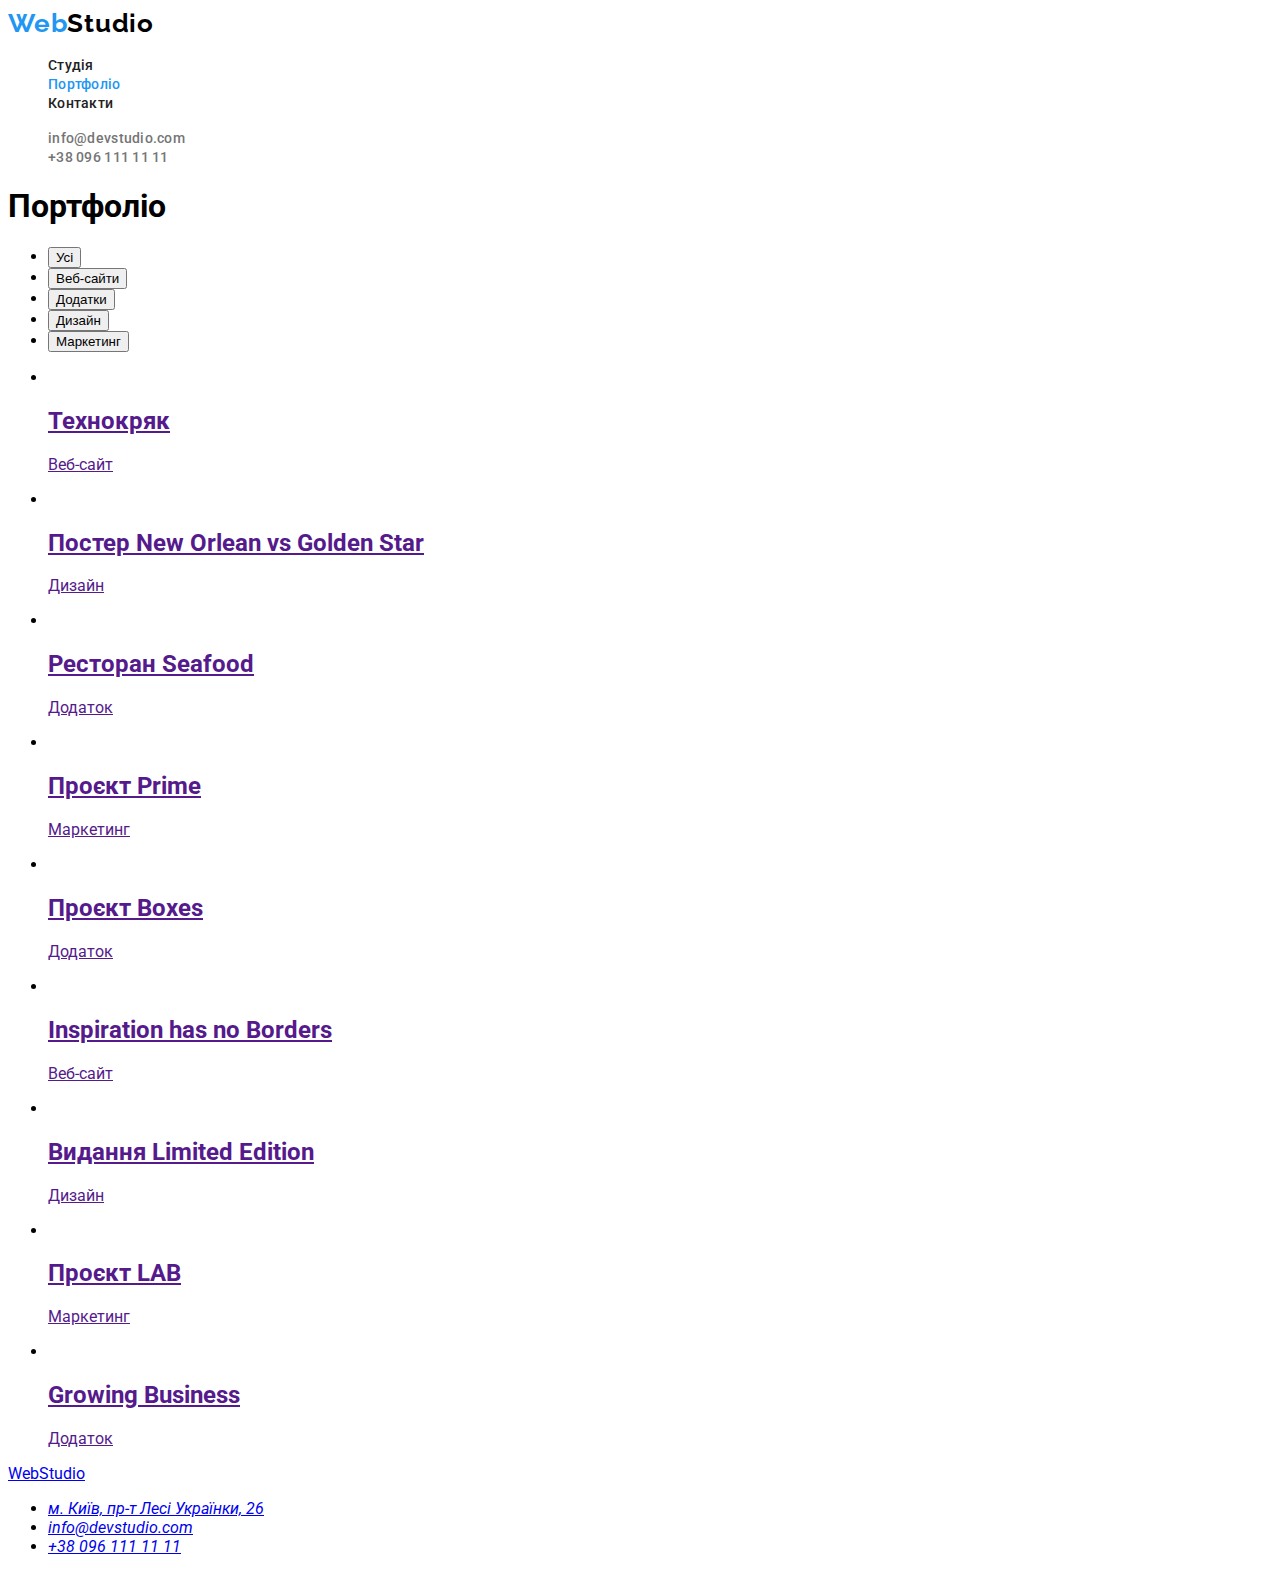
==== portfolio.html @ 8a5cb371 "styles header" ====
<!DOCTYPE html>
<html lang="uk">
  <head>
    <meta charset="UTF-8" />
    <meta http-equiv="X-UA-Compatible" content="IE=edge" />
    <meta name="viewport" content="width=device-width, initial-scale=1.0" />
    <title>Домашне Завдання 2</title>
    <link rel="preconnect" href="https://fonts.googleapis.com" />
    <link rel="preconnect" href="https://fonts.gstatic.com" crossorigin />
    <link
      href="https://fonts.googleapis.com/css2?family=Raleway:wght@700&family=Roboto:wght@400;500;700;900&display=swap"
      rel="stylesheet"
    />
    <link rel="stylesheet" href="./css/styles.css" />
  </head>
  <body>
    <header class="page-header">
      <nav>
        <a href="./index.html" class="logo link"
          ><span class="logo-accent">Web</span>Studio</a
        >
        <ul class="site-nav list">
          <li><a href="./index.html" class="nav-item link">Студія</a></li>
          <li><a href="./portfolio.html" class="nav-item-current link">Портфоліо</a></li>
          <li><a href="#" class="nav-item link">Контакти</a></li>
        </ul>
      </nav>
      <ul class="header-contact list">
        <li>
          <a href="mailto:info@devstudio.com" class="header-mail link">info@devstudio.com</a>
        </li>
        <li>
          <a href="tel:380961111111" class="header-tel link">+38 096 111 11 11</a>
        </li>
      </ul>
    </header>
    <main>
      <section>
        <h1>Портфоліо</h1>
        <ul>
          <li><button type="button">Усі</button></li>
          <li><button type="button">Веб-сайти</button></li>
          <li><button type="button">Додатки</button></li>
          <li><button type="button">Дизайн</button></li>
          <li><button type="button">Маркетинг</button></li>
        </ul>
        <ul>
          <li>
            <a href="">
              <img src="" alt="" width="370" />
              <h2>Технокряк</h2>
              <p>Веб-сайт</p>
            </a>
          </li>
          <li>
            <a href="">
              <img src="" alt="" width="370" />
              <h2>Постер New Orlean vs Golden Star</h2>
              <p>Дизайн</p>
            </a>
          </li>
          <li>
            <a href="">
              <img src="" alt="" width="370" />
              <h2>Ресторан Seafood</h2>
              <p>Додаток</p>
            </a>
          </li>
          <li>
            <a href="">
              <img src="" alt="" width="370" />
              <h2>Проєкт Prime</h2>
              <p>Маркетинг</p>
            </a>
          </li>
          <li>
            <a href="">
              <img src="" alt="" width="370" />
              <h2>Проєкт Boxes</h2>
              <p>Додаток</p>
            </a>
          </li>
          <li>
            <a href="">
              <img src="" alt="" width="370" />
              <h2>Inspiration has no Borders</h2>
              <p>Веб-сайт</p>
            </a>
          </li>
          <li>
            <a href="">
              <img src="" alt="" width="370" />
              <h2>Видання Limited Edition</h2>
              <p>Дизайн</p>
            </a>
          </li>
          <li>
            <a href="">
              <img src="" alt="" width="370" />
              <h2>Проєкт LAB</h2>
              <p>Маркетинг</p>
            </a>
          </li>
          <li>
            <a href="">
              <img src="" alt="" width="370" />
              <h2>Growing Business</h2>
              <p>Додаток</p>
            </a>
          </li>
        </ul>
      </section>
    </main>
    <footer>
      <a href="index.html">WebStudio</a>
      <address>
        <ul>
          <li>
            <a href="https://goo.gl/maps/c5YDyiYQSBMjpUKTA"
              >м. Київ, пр-т Лесі Українки, 26</a
            >
          </li>
          <li><a href="mailto:info@devstudio.com">info@devstudio.com</a></li>
          <li><a href="tel:380961111111">+38 096 111 11 11</a></li>
        </ul>
      </address>
    </footer>
  </body>
</html>
---- css/styles.css ----
/*  title-text-color: #212121; text- color: #757575; accent-color: #2196F3;
 */
body {
    font-family: 'Roboto'

}

:root {
    --title-text-color: #212121;
    --text-color: #757575;
    --accent-color: #2196F3;

}

.list {
    list-style: none;
}

.link {
    text-decoration: none;
}

/* ------------header-------------- */


.logo {
    font-family: 'Raleway';
    font-style: normal;
    font-weight: 700;
    font-size: 26px;
    line-height: 1.19;
    /* identical to box height */
    letter-spacing: 0.03em;
    color: #000000;
}

.logo-accent {
    color: var(--accent-color);
}

.nav-item {
    font-weight: 500;
    font-size: 14px;
    line-height: 1.14;
    letter-spacing: 0.02em;

    color: var(--title-text-color);
}

.nav-item-current {
    font-weight: 500;
    font-size: 14px;
    line-height: 1.14;
    letter-spacing: 0.02em;
    color: var(--accent-color);
}

.header-mail, .header-tel{font-weight: 500;
font-size: 14px;
line-height: 1.14;
letter-spacing: 0.02em;

color: var(--text-color);}
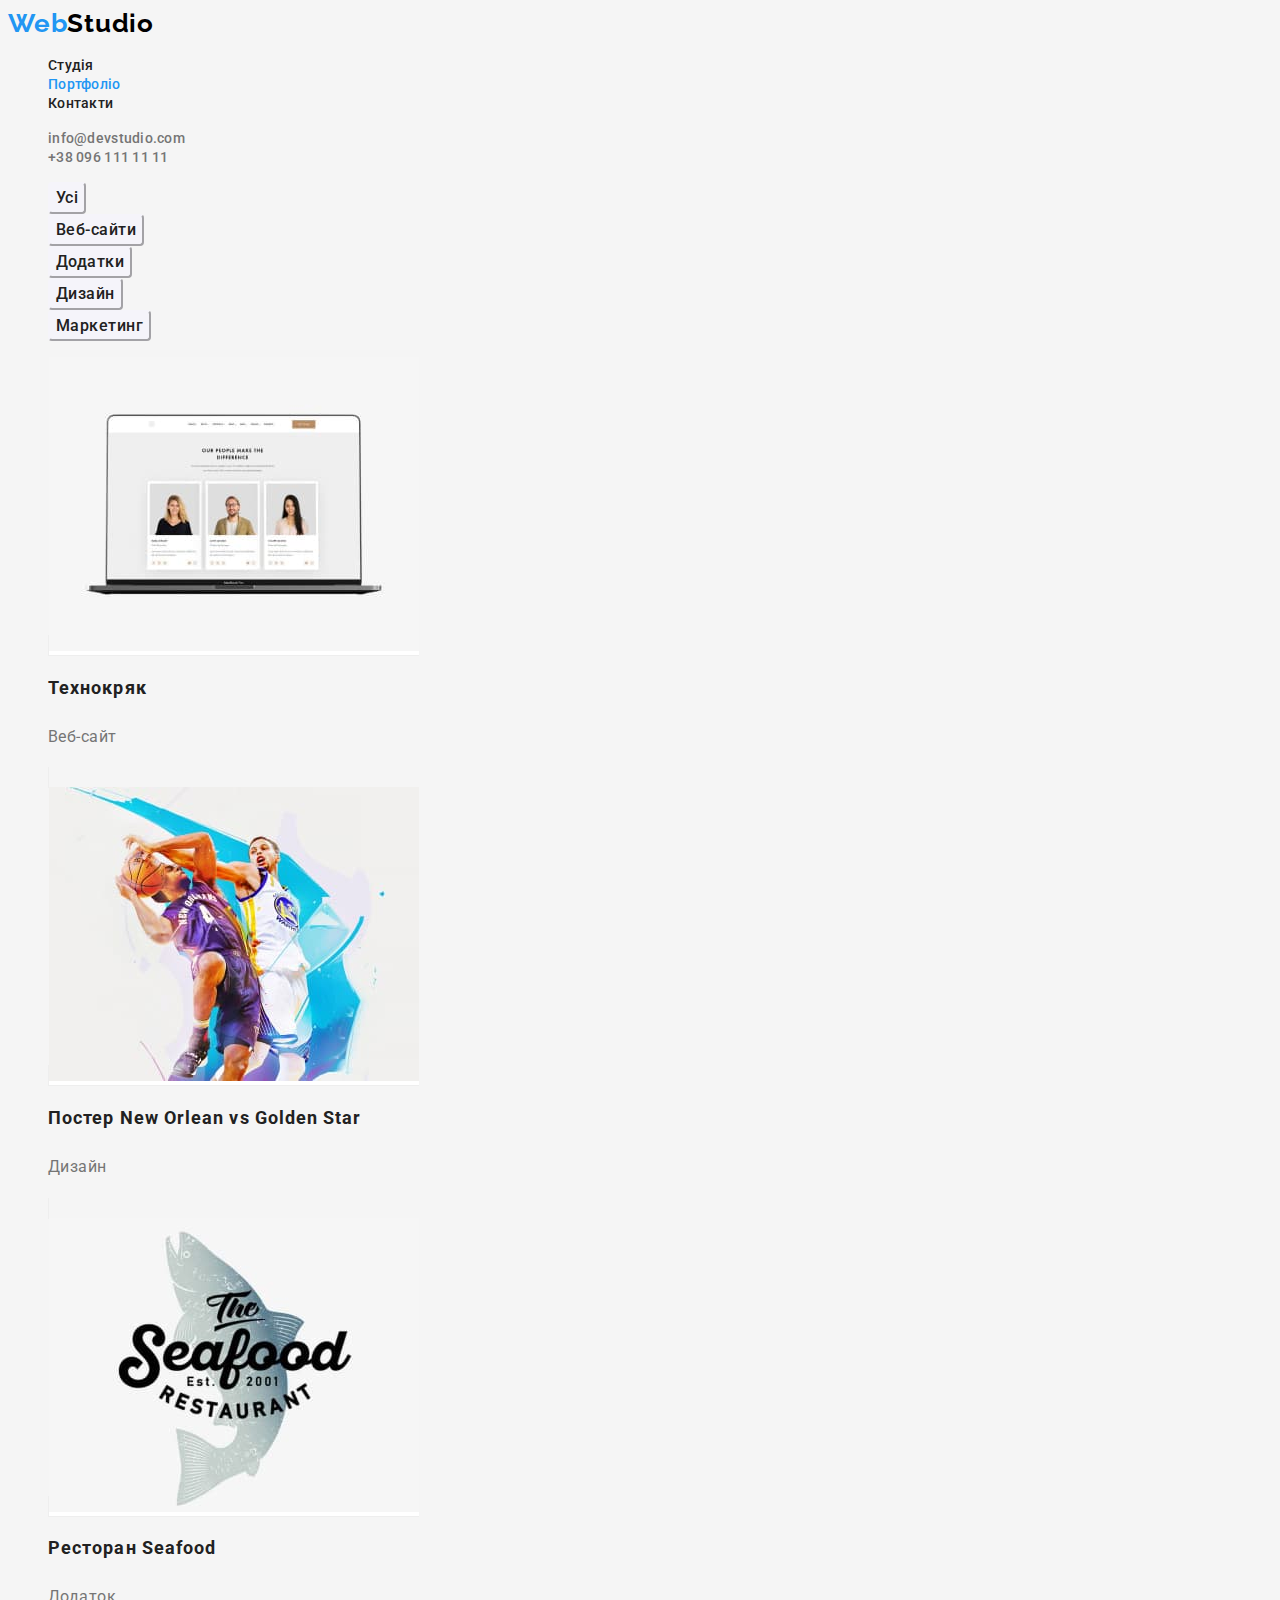
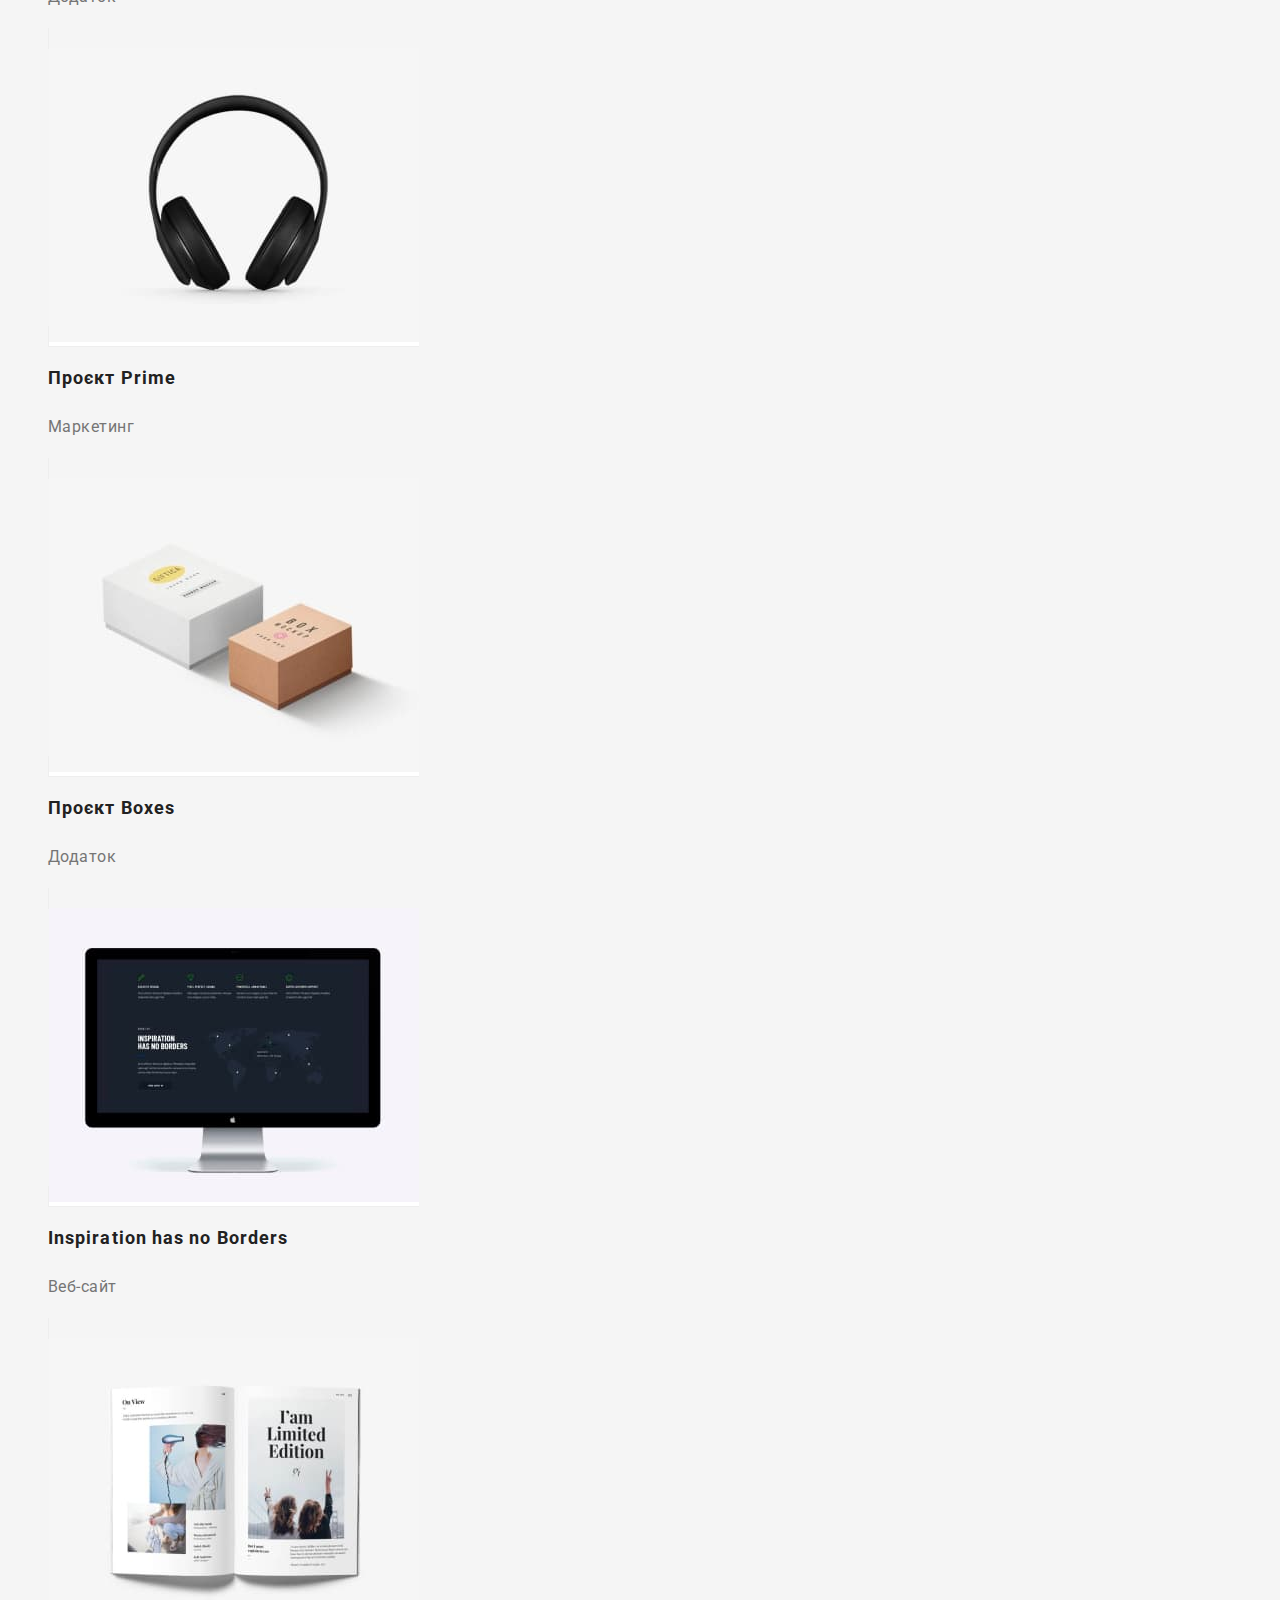
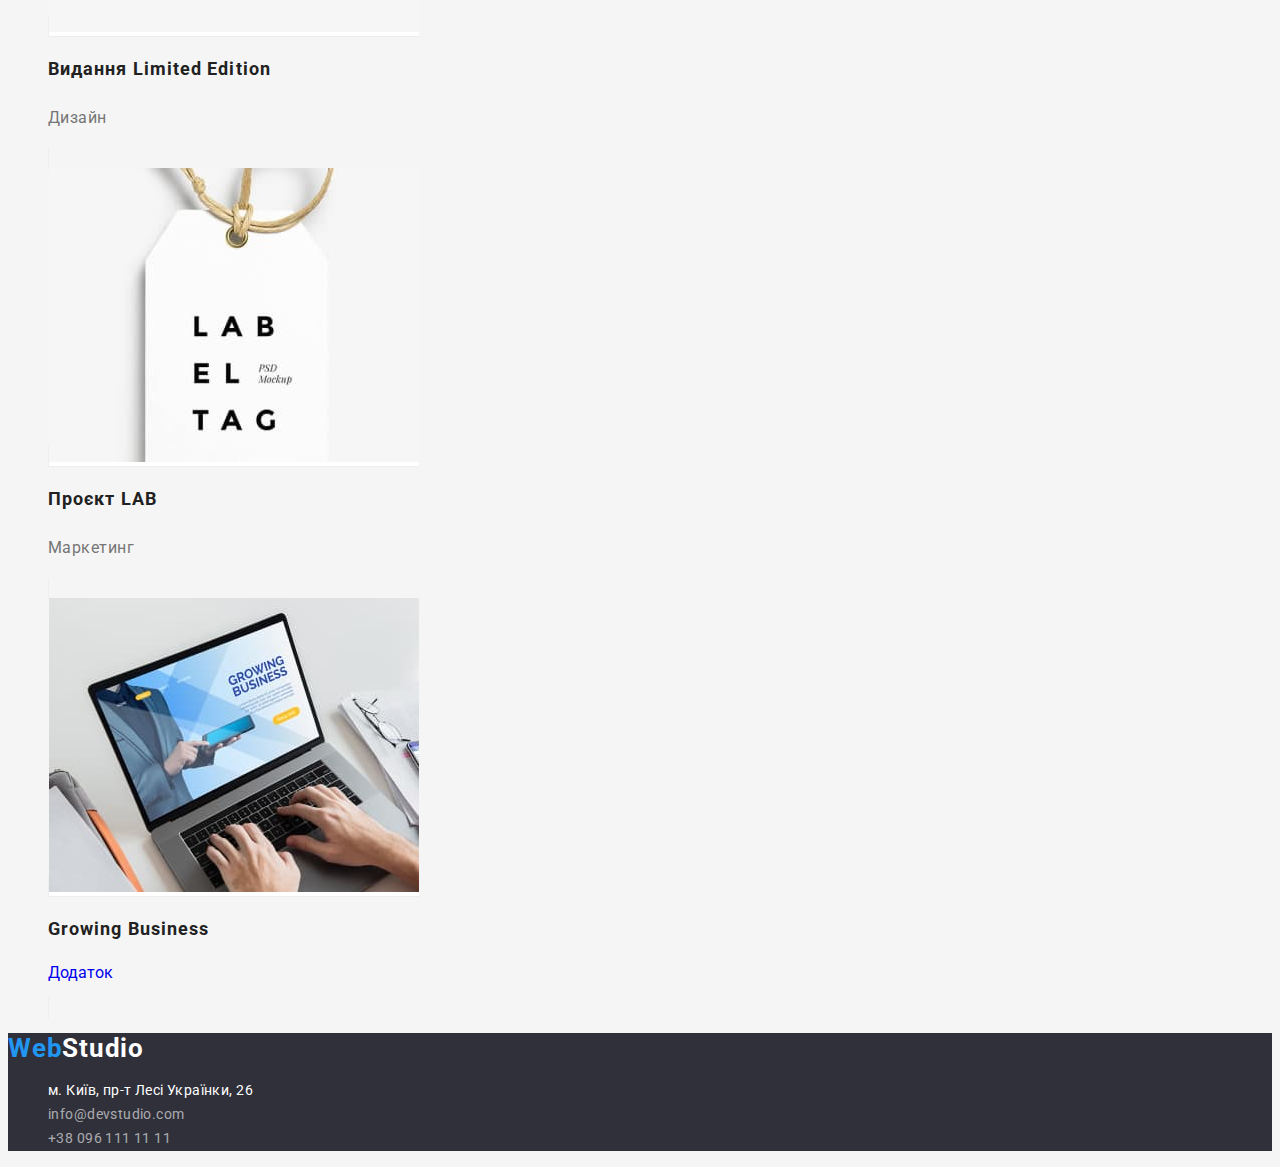
==== commit b141f3aa: "style text" ====
--- a/portfolio.html
+++ b/portfolio.html
@@ -21,107 +21,155 @@
         >
         <ul class="site-nav list">
           <li><a href="./index.html" class="nav-item link">Студія</a></li>
-          <li><a href="./portfolio.html" class="nav-item-current link">Портфоліо</a></li>
+          <li>
+            <a href="./portfolio.html" class="nav-item-current link"
+              >Портфоліо</a
+            >
+          </li>
           <li><a href="#" class="nav-item link">Контакти</a></li>
         </ul>
       </nav>
       <ul class="header-contact list">
         <li>
-          <a href="mailto:info@devstudio.com" class="header-mail link">info@devstudio.com</a>
+          <a href="mailto:info@devstudio.com" class="header-mail link"
+            >info@devstudio.com</a
+          >
         </li>
         <li>
-          <a href="tel:380961111111" class="header-tel link">+38 096 111 11 11</a>
+          <a href="tel:380961111111" class="header-tel link"
+            >+38 096 111 11 11</a
+          >
         </li>
       </ul>
     </header>
     <main>
-      <section>
-        <h1>Портфоліо</h1>
-        <ul>
-          <li><button type="button">Усі</button></li>
-          <li><button type="button">Веб-сайти</button></li>
-          <li><button type="button">Додатки</button></li>
-          <li><button type="button">Дизайн</button></li>
-          <li><button type="button">Маркетинг</button></li>
+      <section class="portfolio">
+        <h1 class="visually-hidden">Портфоліо</h1>
+        <ul class="type-list list">
+          <li><button type="button" class="type-item">Усі</button></li>
+          <li><button type="button" class="type-item">Веб-сайти</button></li>
+          <li><button type="button" class="type-item">Додатки</button></li>
+          <li><button type="button" class="type-item">Дизайн</button></li>
+          <li><button type="button" class="type-item">Маркетинг</button></li>
         </ul>
-        <ul>
+        <ul class="portfolio- list list">
           <li>
-            <a href="">
-              <img src="" alt="" width="370" />
-              <h2>Технокряк</h2>
-              <p>Веб-сайт</p>
+            <a href="#" class="portfolio-link link">
+              <img src="./images/portfolio1.jpg" alt="Технокряк" width="370" />
+              <h2 class="portfolio-title">Технокряк</h2>
+              <p class="portfolio-text">Веб-сайт</p>
             </a>
           </li>
           <li>
-            <a href="">
-              <img src="" alt="" width="370" />
-              <h2>Постер New Orlean vs Golden Star</h2>
-              <p>Дизайн</p>
+            <a href="#" class="portfolio-link link">
+              <img
+                src="./images/portfolio2.jpg"
+                alt="New Orlean vs Golden Star"
+                width="370"
+              />
+              <h2 class="portfolio-title">Постер New Orlean vs Golden Star</h2>
+              <p class="portfolio-text">Дизайн</p>
             </a>
           </li>
           <li>
-            <a href="">
-              <img src="" alt="" width="370" />
-              <h2>Ресторан Seafood</h2>
-              <p>Додаток</p>
+            <a href="#" class="portfolio-link link">
+              <img
+                src="./images/portfolio3.jpg"
+                alt="Ресторан Seafood"
+                width="370"
+              />
+              <h2 class="portfolio-title">Ресторан Seafood</h2>
+              <p class="portfolio-text">Додаток</p>
             </a>
           </li>
           <li>
-            <a href="">
-              <img src="" alt="" width="370" />
-              <h2>Проєкт Prime</h2>
-              <p>Маркетинг</p>
+            <a href="#" class="portfolio-link link">
+              <img
+                src="./images/portfolio4.jpg"
+                alt="Проєкт Prime"
+                width="370"
+              />
+              <h2 class="portfolio-title">Проєкт Prime</h2>
+              <p class="portfolio-text">Маркетинг</p>
             </a>
           </li>
           <li>
-            <a href="">
-              <img src="" alt="" width="370" />
-              <h2>Проєкт Boxes</h2>
-              <p>Додаток</p>
+            <a href="#" class="portfolio-link link">
+              <img
+                src="./images/portfolio5.jpg"
+                alt="Проєкт Boxes"
+                width="370"
+              />
+              <h2 class="portfolio-title">Проєкт Boxes</h2>
+              <p class="portfolio-text">Додаток</p>
             </a>
           </li>
           <li>
-            <a href="">
-              <img src="" alt="" width="370" />
-              <h2>Inspiration has no Borders</h2>
-              <p>Веб-сайт</p>
+            <a href="#" class="portfolio-link link">
+              <img
+                src="./images/portfolio6.jpg"
+                alt="Inspiration has no Borders"
+                width="370"
+              />
+              <h2 class="portfolio-title">Inspiration has no Borders</h2>
+              <p class="portfolio-text">Веб-сайт</p>
             </a>
           </li>
           <li>
-            <a href="">
-              <img src="" alt="" width="370" />
-              <h2>Видання Limited Edition</h2>
-              <p>Дизайн</p>
+            <a href="#" class="portfolio-link link">
+              <img
+                src="./images/portfolio7.jpg"
+                alt="Видання Limited Edition"
+                width="370"
+              />
+              <h2 class="portfolio-title">Видання Limited Edition</h2>
+              <p class="portfolio-text">Дизайн</p>
             </a>
           </li>
           <li>
-            <a href="">
-              <img src="" alt="" width="370" />
-              <h2>Проєкт LAB</h2>
-              <p>Маркетинг</p>
+            <a href="#" class="portfolio-link link">
+              <img src="./images/portfolio8.jpg" alt="Проєкт LAB" width="370" />
+              <h2 class="portfolio-title">Проєкт LAB</h2>
+              <p class="portfolio-text">Маркетинг</p>
             </a>
           </li>
           <li>
-            <a href="">
-              <img src="" alt="" width="370" />
-              <h2>Growing Business</h2>
+            <a href="#" class="portfolio-link link">
+              <img
+                src="./images/portfolio9.jpg"
+                alt="Growing Business"
+                width="370"
+              />
+              <h2 class="portfolio-title">Growing Business</h2>
               <p>Додаток</p>
             </a>
           </li>
         </ul>
       </section>
     </main>
-    <footer>
-      <a href="index.html">WebStudio</a>
-      <address>
-        <ul>
-          <li>
-            <a href="https://goo.gl/maps/c5YDyiYQSBMjpUKTA"
+    <footer class="footer">
+      <a href="./index.html" class="logo-footer link"
+        ><span class="logo-accent">Web</span>Studio</a
+      >
+      <address class="adress">
+        <ul class="adress-list list">
+          <li class="adress-item">
+            <a
+              href="https://goo.gl/maps/c5YDyiYQSBMjpUKTA"
+              class="adress-link link"
               >м. Київ, пр-т Лесі Українки, 26</a
             >
           </li>
-          <li><a href="mailto:info@devstudio.com">info@devstudio.com</a></li>
-          <li><a href="tel:380961111111">+38 096 111 11 11</a></li>
+          <li class="adress-item">
+            <a href="mailto:info@devstudio.com" class="footer-mail link"
+              >info@devstudio.com</a
+            >
+          </li>
+          <li class="adress-item">
+            <a href="tel:380961111111" class="footer-tel link"
+              >+38 096 111 11 11</a
+            >
+          </li>
         </ul>
       </address>
     </footer>
--- a/css/styles.css
+++ b/css/styles.css
@@ -1,8 +1,11 @@
 /*  title-text-color: #212121; text- color: #757575; accent-color: #2196F3;
  */
 body {
-    font-family: 'Roboto'
-
+    font-family: 'Roboto', sans-serif;
+    font-style: normal;
+    font-weight: 400;
+    color: #757575;
+    background: #F5F5F5;
 }
 
 :root {
@@ -22,6 +25,10 @@
 
 /* ------------header-------------- */
 
+.header-mail:hover,
+.header-tel:hover {
+    color: var(--accent-color);
+}
 
 .logo {
     font-family: 'Raleway';
@@ -43,8 +50,11 @@
     font-size: 14px;
     line-height: 1.14;
     letter-spacing: 0.02em;
-
-    color: var(--title-text-color);
+    color: var(--title-text-color);
+}
+
+.nav-item:hover {
+    color: var(--accent-color);
 }
 
 .nav-item-current {
@@ -55,9 +65,213 @@
     color: var(--accent-color);
 }
 
-.header-mail, .header-tel{font-weight: 500;
-font-size: 14px;
-line-height: 1.14;
-letter-spacing: 0.02em;
-
-color: var(--text-color);}
+.header-mail,
+.header-tel {
+    font-weight: 500;
+    font-size: 14px;
+    line-height: 1.14;
+    letter-spacing: 0.02em;
+    color: var(--text-color);
+}
+
+/* ------Studio--------------сторінка студія ---------------- */
+/* ---------Hero---------- */
+.hero {
+    background-color: gray;
+}
+
+.hero-title {
+    font-weight: 900;
+    font-size: 44px;
+    line-height: 1.36;
+    /* or 136% */
+    text-align: center;
+    letter-spacing: 0.06em;
+    text-transform: uppercase;
+    color: #FFFFFF;
+}
+
+.hero-btn {
+    font-family: 'Roboto';
+    font-style: normal;
+    font-weight: 700;
+    font-size: 16px;
+    line-height: 1.88;
+    letter-spacing: 0.06em;
+    color: #FFFFFF;
+    cursor: pointer;
+
+}
+
+/* ---------Features -- Особливості------ */
+.features {}
+
+.visually-hidden {
+    position: absolute;
+    width: 1px;
+    height: 1px;
+    margin: -1px;
+    border: 0;
+    padding: 0;
+    white-space: nowrap;
+    clip-path: inset(100%);
+    clip: rect(0 0 0 0);
+    overflow: hidden;
+}
+
+
+.feature-item-title {
+    font-weight: 700;
+    font-size: 14px;
+    line-height: 1.14;
+    letter-spacing: 0.03em;
+    text-transform: uppercase;
+    color: var(--title-text-color);
+
+}
+
+.feature-item-text {
+    font-size: 14px;
+    line-height: 1.71;
+    letter-spacing: 0.03em;
+}
+
+/* ------------------Work ---Чим ми займаємося---------- */
+.work-title {
+    font-weight: 700;
+    font-size: 36px;
+    line-height: 1.16;
+    text-align: center;
+    letter-spacing: 0.03em;
+    color: var(--title-text-color);
+}
+
+/* ----------------team---Наша команда----------  */
+
+.team {
+    background: #F5F4FA;
+}
+
+.team-item {
+    background-color: #FFFFFF;
+    width: 270px;
+}
+
+.team-title {
+    font-weight: 700;
+    font-size: 36px;
+    line-height: 1.16;
+    text-align: center;
+    letter-spacing: 0.03em;
+    color: var(--title-text-color);
+
+}
+
+.team-list {}
+
+.team-item-title {
+    font-weight: 500;
+    font-size: 16px;
+    line-height: 1.18;
+    text-align: center;
+    letter-spacing: 0.03em;
+    color: var(--title-text-color);
+}
+
+.team-item-text {
+    font-size: 16px;
+    line-height: 1.18;
+    text-align: center;
+    letter-spacing: 0.03em;
+
+}
+
+/* ------foooter--------------- */
+.footer {
+    background: #2F303A;
+}
+
+.logo-footer {
+    font-weight: 700;
+    font-size: 26px;
+    line-height: 1.19;
+    letter-spacing: 0.03em;
+    color: #FFFFFF;
+}
+
+.logo-accent {
+    color: var(--accent-color);
+}
+
+.adress-item {}
+
+.adress-link {
+    font-style: normal;
+    font-size: 14px;
+    line-height: 1.71;
+    letter-spacing: 0.03em;
+    color: #FFFFFF;
+}
+
+.footer-mail,
+.footer-tel {
+    font-style: normal;
+    font-size: 14px;
+    line-height: 1.71;
+    /* or 171% */
+    letter-spacing: 0.03em;
+    color: rgba(255, 255, 255, 0.6);
+}
+
+.adress-link:hover,
+.footer-mail:hover,
+.footer-tel:hover {
+    color: var(--accent-color);
+}
+
+/*------------page portfolio-- сторінка портфоліо-------------- */
+
+.portfolio {}
+
+.type-list {}
+
+.type-item {
+    font-family: 'Roboto';
+    font-style: normal;
+    font-weight: 500;
+    font-size: 16px;
+    line-height: 1.62;
+    text-align: center;
+    letter-spacing: 0.03em;
+    color: var(--title-text-color);
+    
+
+    background: #F5F4FA;
+    border-radius: 4px;
+    border-color: #F5F4FA;
+    cursor: pointer;
+}
+.type-ite:active {color: #FFFFFF;
+background-color: var(--accent-color);}
+
+.portfolio- {}
+
+.portfolio-link {
+    background: #FFFFFF;
+    border: 1px solid #EEEEEE;
+}
+
+.portfolio-title {
+    font-weight: 700;
+    font-size: 18px;
+    line-height: 2;
+    letter-spacing: 0.06em;
+    color: var(--title-text-color)
+}
+
+.portfolio-text {
+    font-size: 16px;
+    line-height: 1.88;
+    letter-spacing: 0.03em;
+    color: var(--text-color);
+}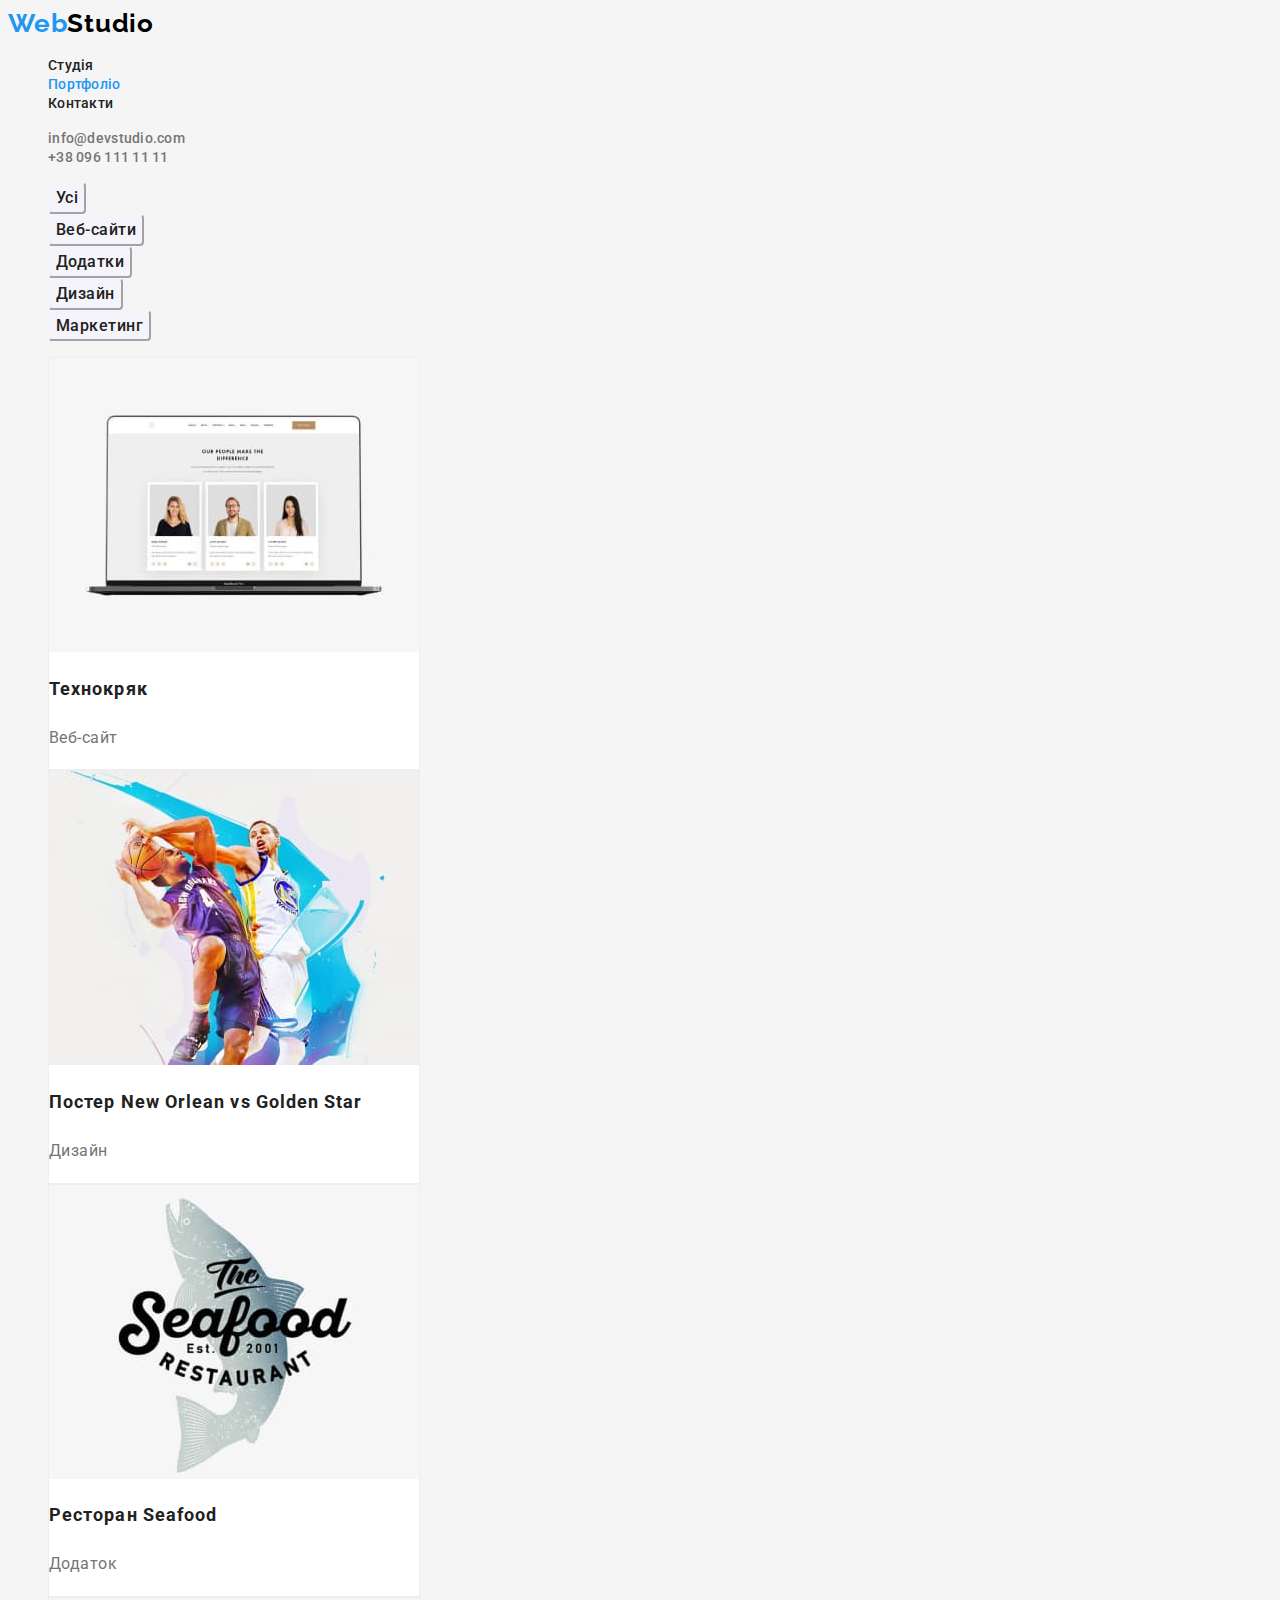
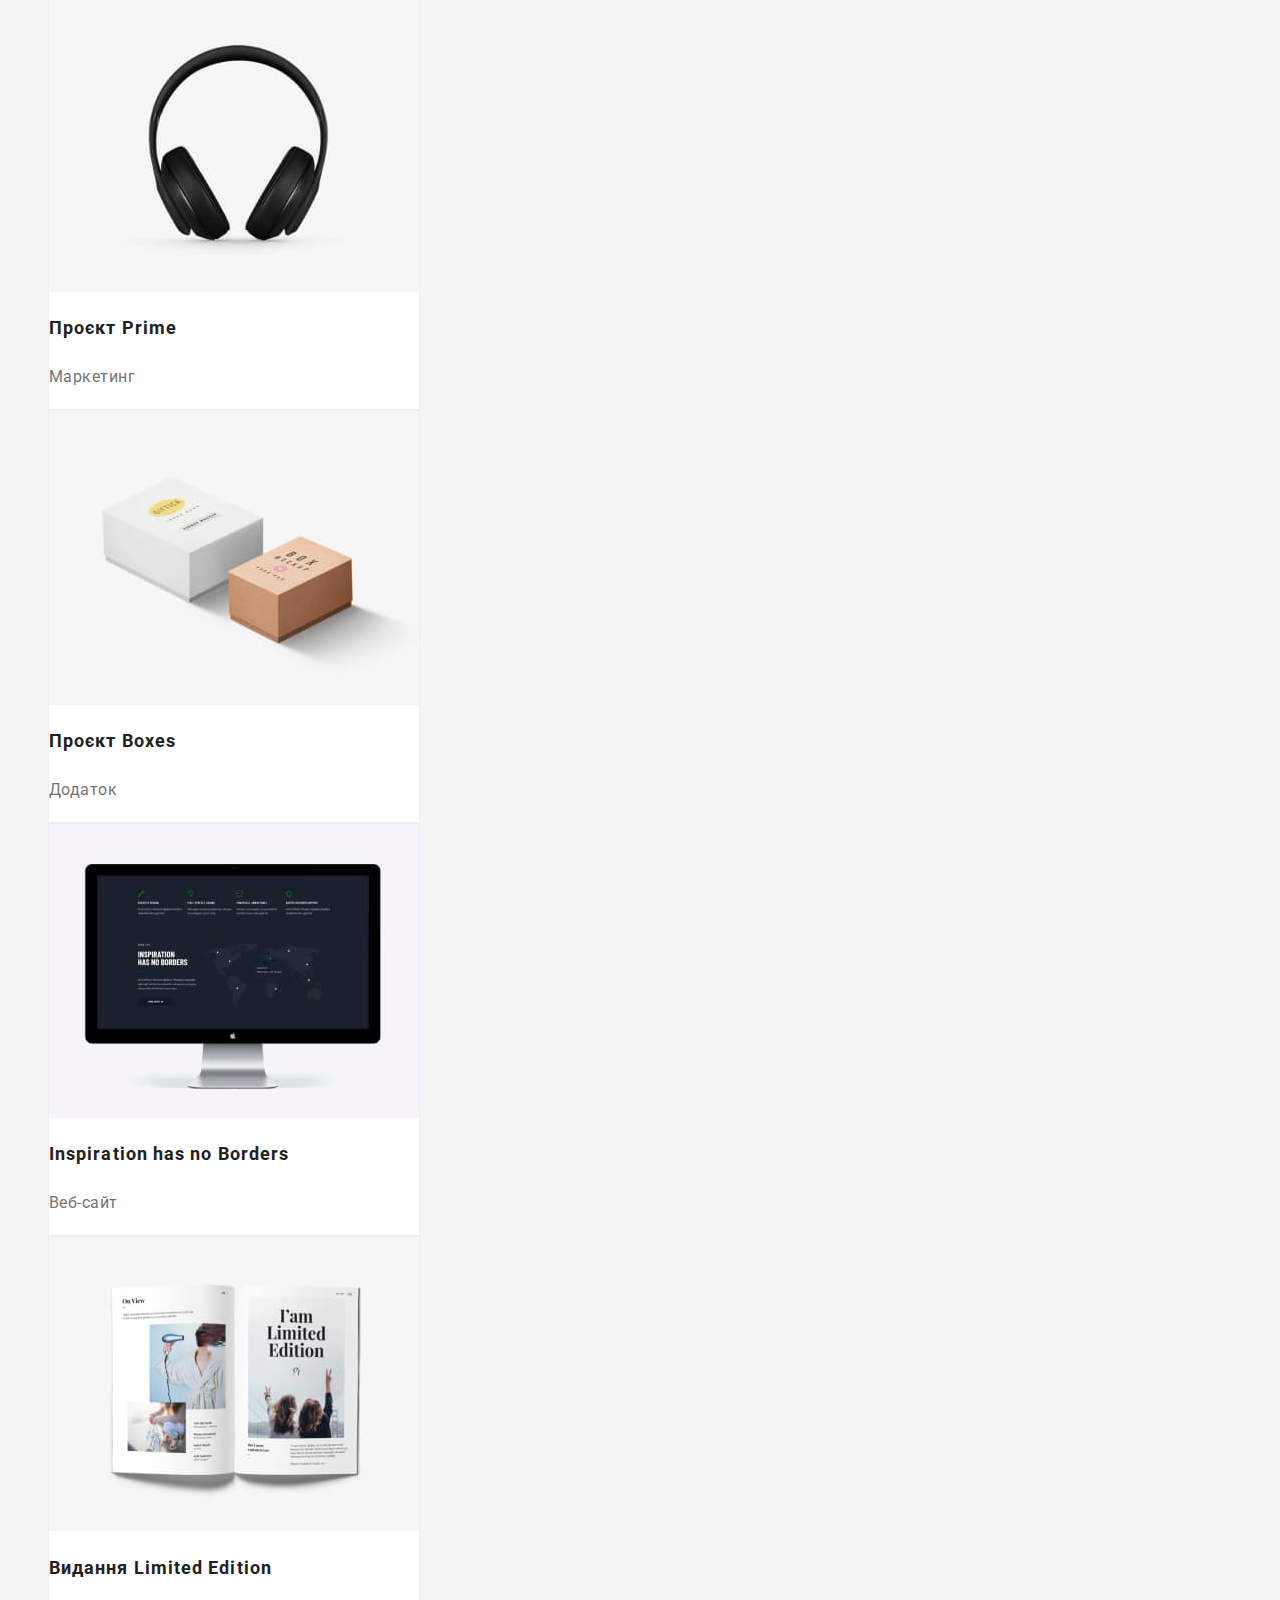
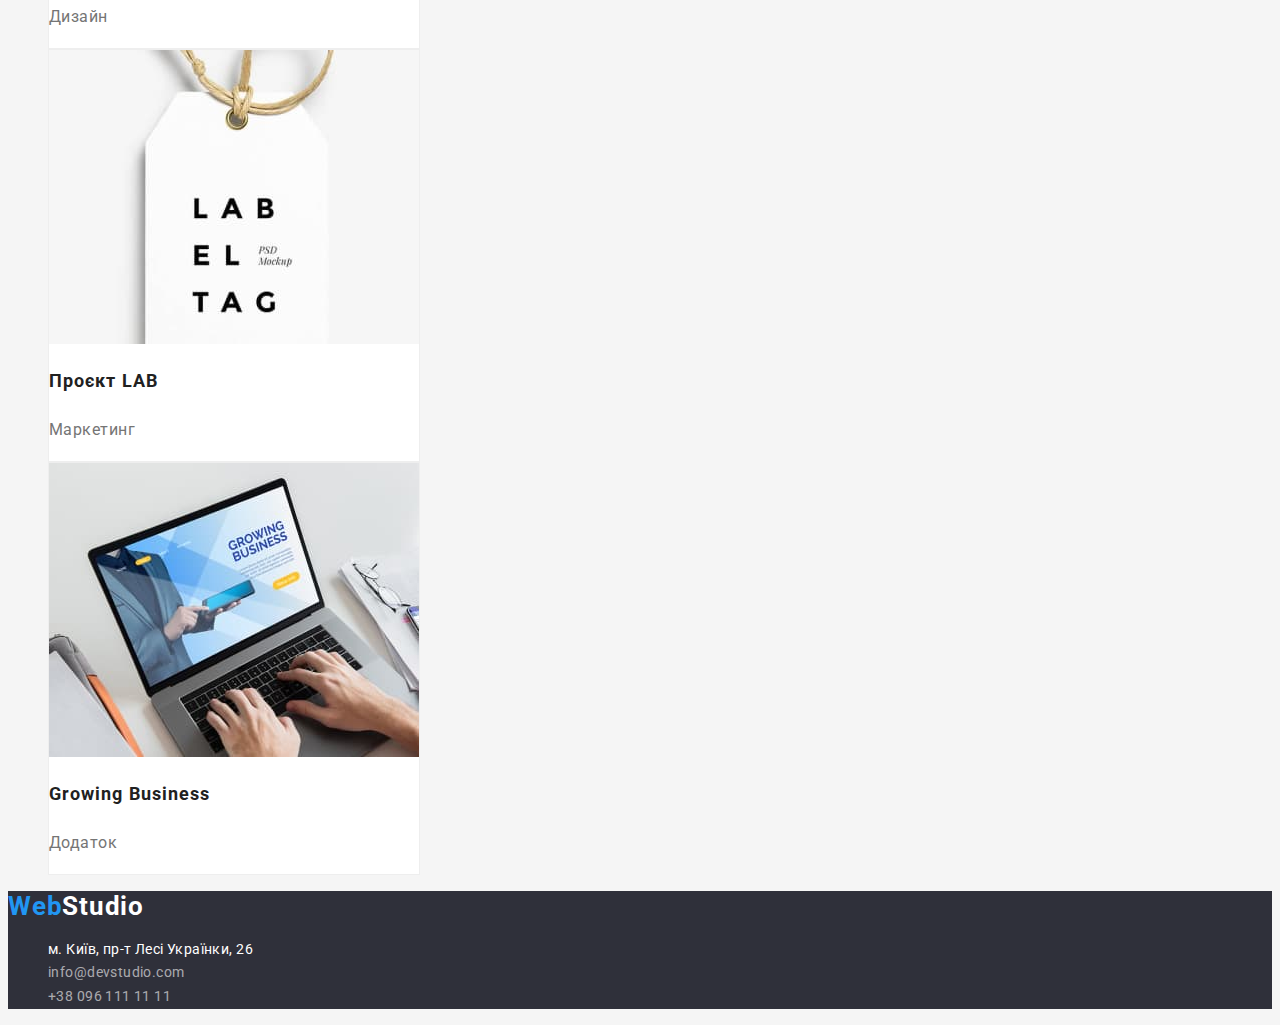
==== commit 59b0e252: "corrected style text" ====
--- a/portfolio.html
+++ b/portfolio.html
@@ -45,22 +45,22 @@
     <main>
       <section class="portfolio">
         <h1 class="visually-hidden">Портфоліо</h1>
-        <ul class="type-list list">
-          <li><button type="button" class="type-item">Усі</button></li>
-          <li><button type="button" class="type-item">Веб-сайти</button></li>
-          <li><button type="button" class="type-item">Додатки</button></li>
-          <li><button type="button" class="type-item">Дизайн</button></li>
-          <li><button type="button" class="type-item">Маркетинг</button></li>
+        <ul class="btn-list list">
+          <li><button type="button" class="btn-item">Усі</button></li>
+          <li><button type="button" class="btn-item">Веб-сайти</button></li>
+          <li><button type="button" class="btn-item">Додатки</button></li>
+          <li><button type="button" class="btn-item">Дизайн</button></li>
+          <li><button type="button" class="btn-item">Маркетинг</button></li>
         </ul>
         <ul class="portfolio- list list">
-          <li>
+          <li class="portfolio-item">
             <a href="#" class="portfolio-link link">
               <img src="./images/portfolio1.jpg" alt="Технокряк" width="370" />
               <h2 class="portfolio-title">Технокряк</h2>
               <p class="portfolio-text">Веб-сайт</p>
             </a>
           </li>
-          <li>
+          <li class="portfolio-item">
             <a href="#" class="portfolio-link link">
               <img
                 src="./images/portfolio2.jpg"
@@ -71,7 +71,7 @@
               <p class="portfolio-text">Дизайн</p>
             </a>
           </li>
-          <li>
+          <li class="portfolio-item">
             <a href="#" class="portfolio-link link">
               <img
                 src="./images/portfolio3.jpg"
@@ -82,7 +82,7 @@
               <p class="portfolio-text">Додаток</p>
             </a>
           </li>
-          <li>
+          <li class="portfolio-item">
             <a href="#" class="portfolio-link link">
               <img
                 src="./images/portfolio4.jpg"
@@ -93,7 +93,7 @@
               <p class="portfolio-text">Маркетинг</p>
             </a>
           </li>
-          <li>
+          <li class="portfolio-item">
             <a href="#" class="portfolio-link link">
               <img
                 src="./images/portfolio5.jpg"
@@ -104,7 +104,7 @@
               <p class="portfolio-text">Додаток</p>
             </a>
           </li>
-          <li>
+          <li class="portfolio-item">
             <a href="#" class="portfolio-link link">
               <img
                 src="./images/portfolio6.jpg"
@@ -115,7 +115,7 @@
               <p class="portfolio-text">Веб-сайт</p>
             </a>
           </li>
-          <li>
+          <li class="portfolio-item">
             <a href="#" class="portfolio-link link">
               <img
                 src="./images/portfolio7.jpg"
@@ -126,22 +126,22 @@
               <p class="portfolio-text">Дизайн</p>
             </a>
           </li>
-          <li>
+          <li class="portfolio-item">
             <a href="#" class="portfolio-link link">
               <img src="./images/portfolio8.jpg" alt="Проєкт LAB" width="370" />
               <h2 class="portfolio-title">Проєкт LAB</h2>
               <p class="portfolio-text">Маркетинг</p>
             </a>
           </li>
-          <li>
-            <a href="#" class="portfolio-link link">
+          <li class="portfolio-item">
+            <a href="" class="portfolio-link link">
               <img
                 src="./images/portfolio9.jpg"
                 alt="Growing Business"
                 width="370"
               />
               <h2 class="portfolio-title">Growing Business</h2>
-              <p>Додаток</p>
+              <p class="portfolio-text">Додаток</p>
             </a>
           </li>
         </ul>
--- a/css/styles.css
+++ b/css/styles.css
@@ -30,6 +30,11 @@
     color: var(--accent-color);
 }
 
+.header-mail:focus,
+.header-tel:focus {
+    color: var(--accent-color);
+}
+
 .logo {
     font-family: 'Raleway';
     font-style: normal;
@@ -77,7 +82,7 @@
 /* ------Studio--------------сторінка студія ---------------- */
 /* ---------Hero---------- */
 .hero {
-    background-color: gray;
+    background: #2F303A;
 }
 
 .hero-title {
@@ -100,6 +105,10 @@
     letter-spacing: 0.06em;
     color: #FFFFFF;
     cursor: pointer;
+
+    background: #2196F3;
+    box-shadow: 0px 4px 4px rgba(0, 0, 0, 0.15);
+    border-radius: 4px;
 
 }
 
@@ -229,13 +238,19 @@
     color: var(--accent-color);
 }
 
+.adress-link:focus,
+.footer-mail:focus,
+.footer-tel:focus {
+    color: var(--accent-color);
+}
+
 /*------------page portfolio-- сторінка портфоліо-------------- */
 
 .portfolio {}
 
-.type-list {}
-
-.type-item {
+.btn-list {}
+
+.btn-item {
     font-family: 'Roboto';
     font-style: normal;
     font-weight: 500;
@@ -244,21 +259,25 @@
     text-align: center;
     letter-spacing: 0.03em;
     color: var(--title-text-color);
-    
 
     background: #F5F4FA;
     border-radius: 4px;
     border-color: #F5F4FA;
     cursor: pointer;
 }
-.type-ite:active {color: #FFFFFF;
-background-color: var(--accent-color);}
+
+.btn-item:hover {
+    color: #FFFFFF;
+    background-color: var(--accent-color);
+}
+
 
 .portfolio- {}
 
-.portfolio-link {
+.portfolio-item {
     background: #FFFFFF;
     border: 1px solid #EEEEEE;
+    width: 370px;
 }
 
 .portfolio-title {
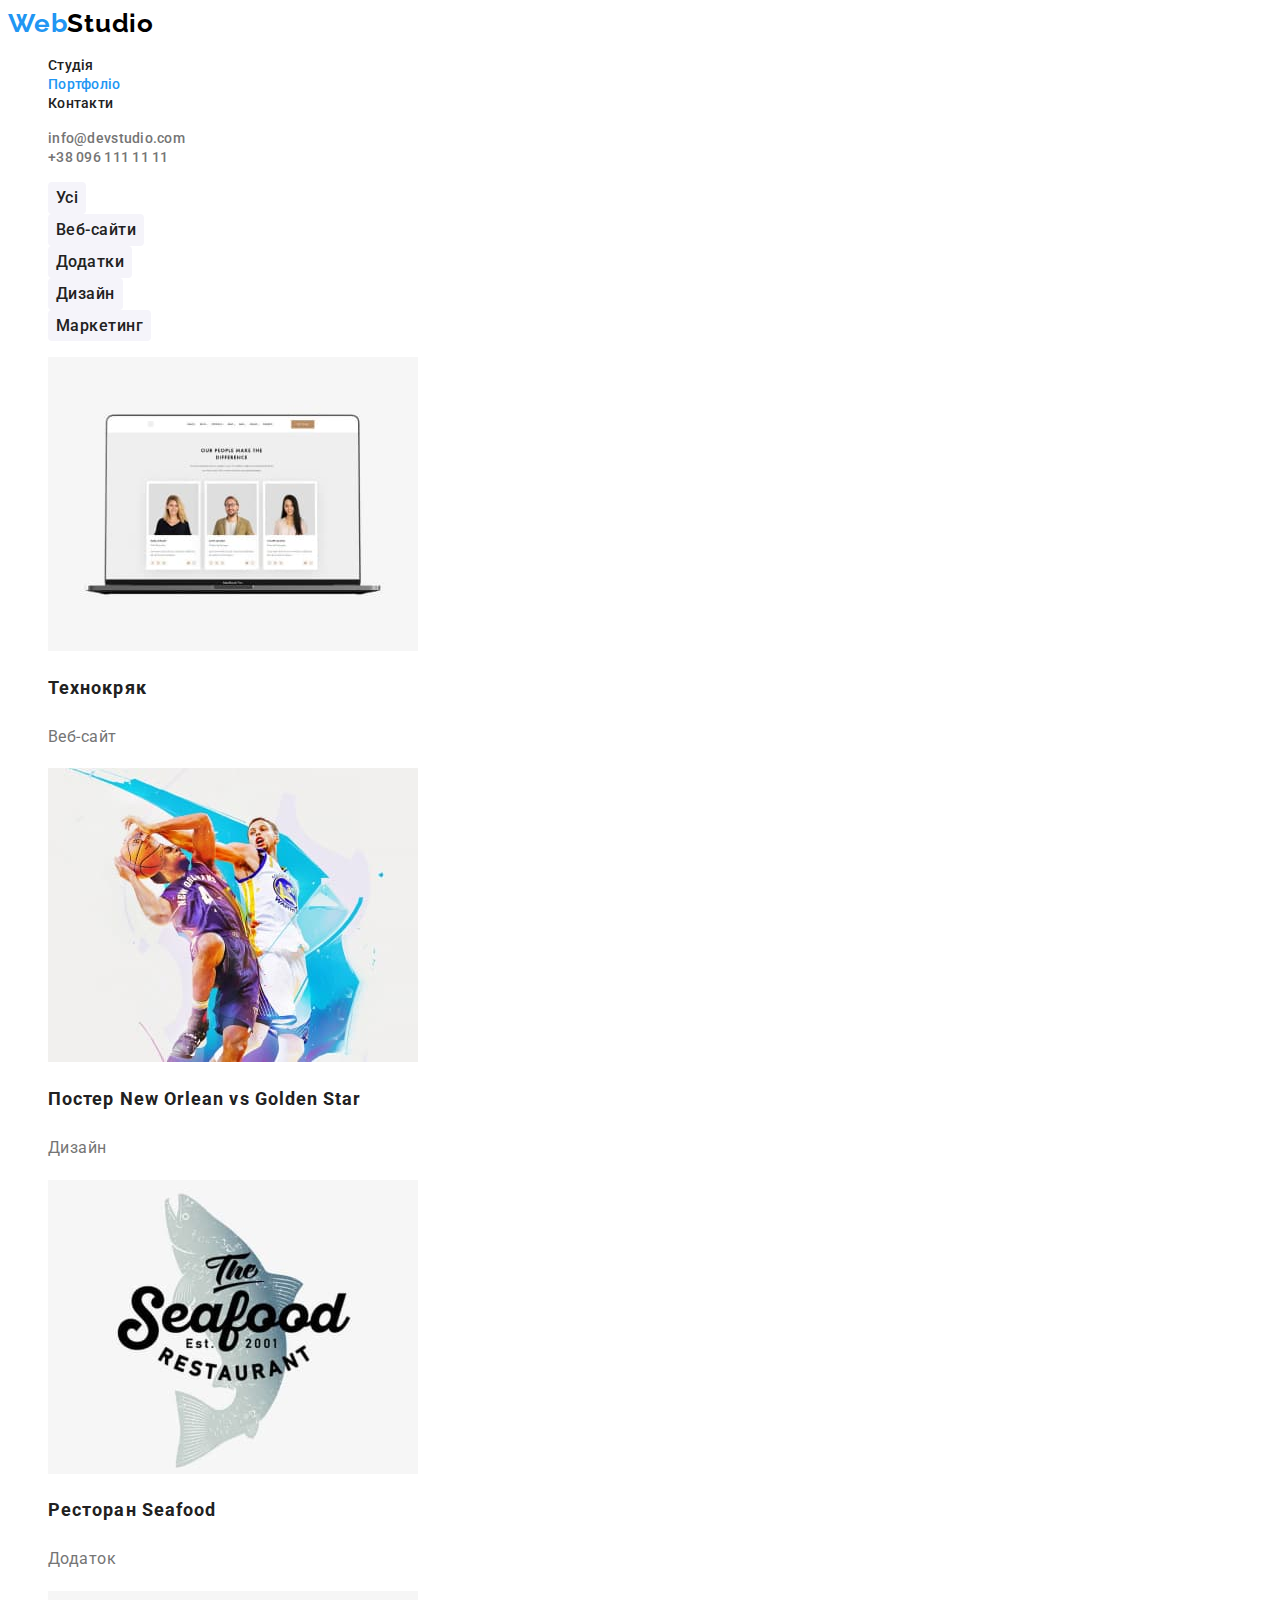
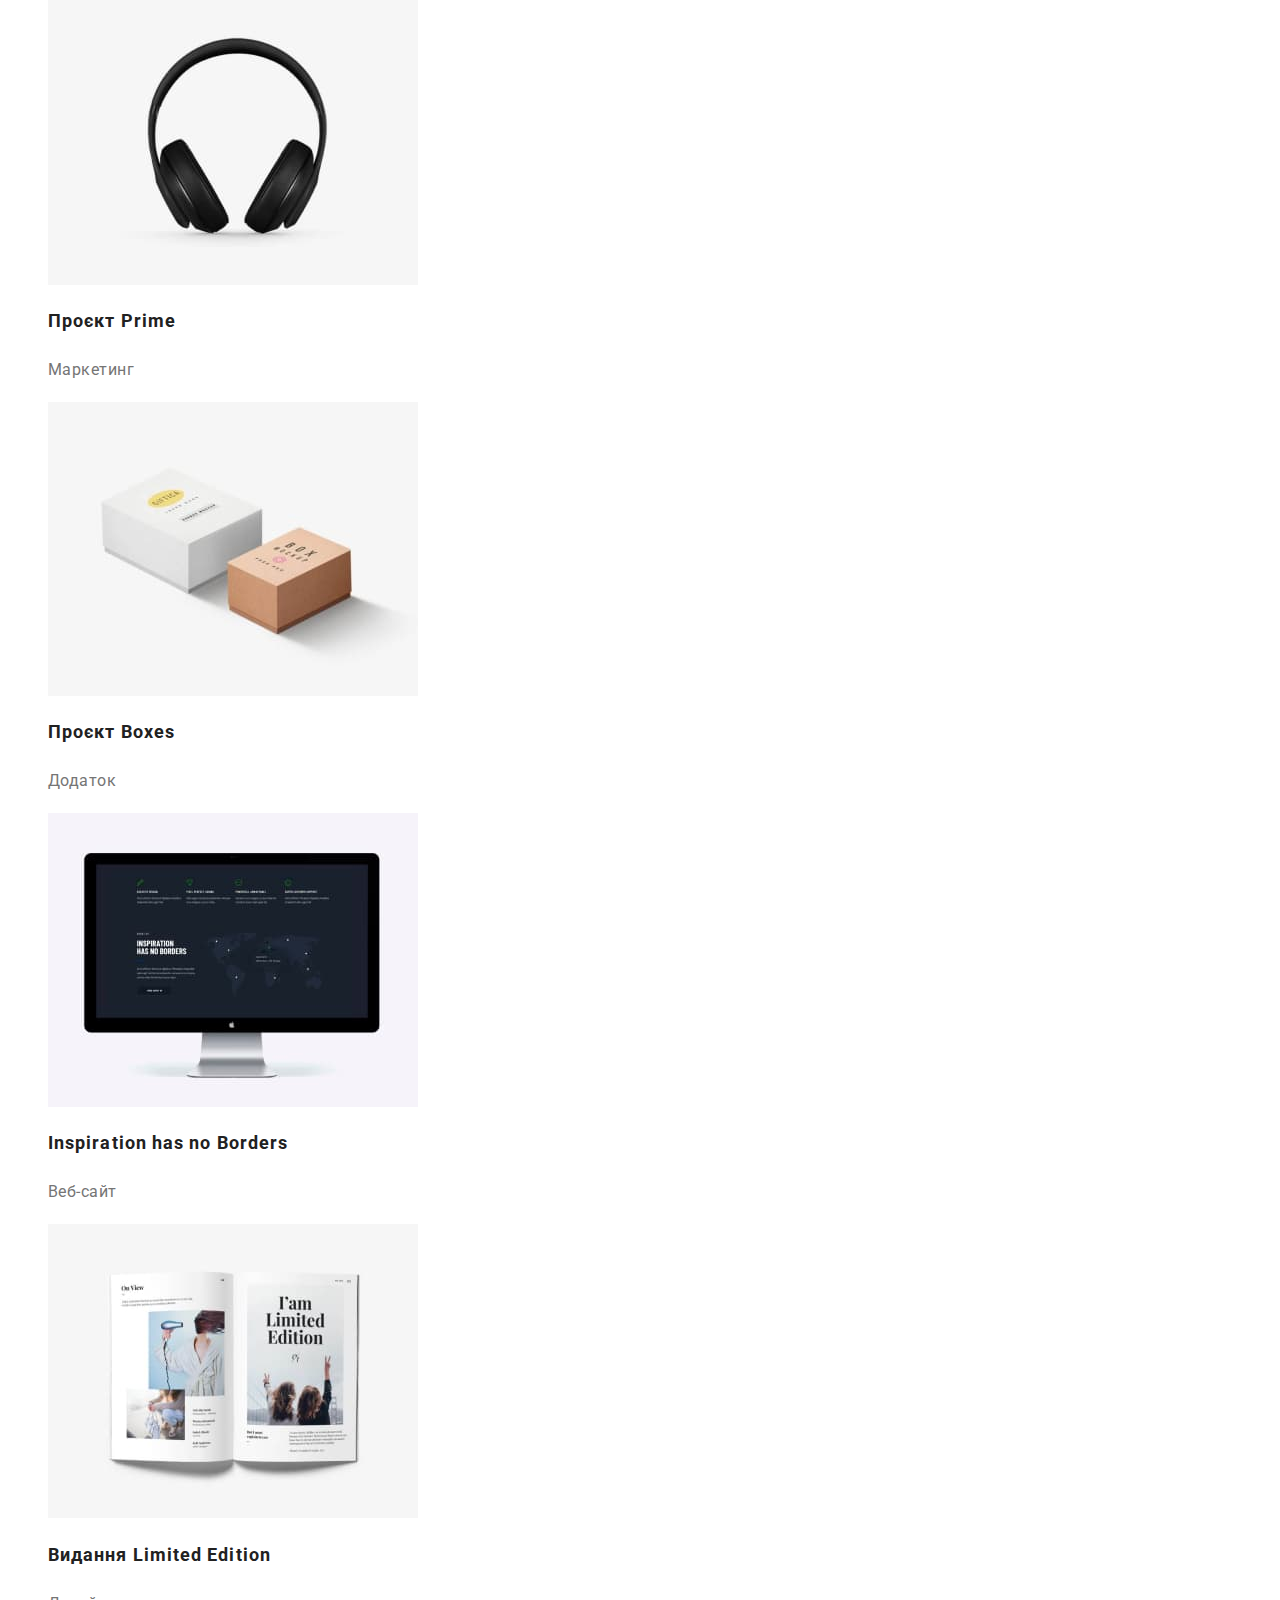
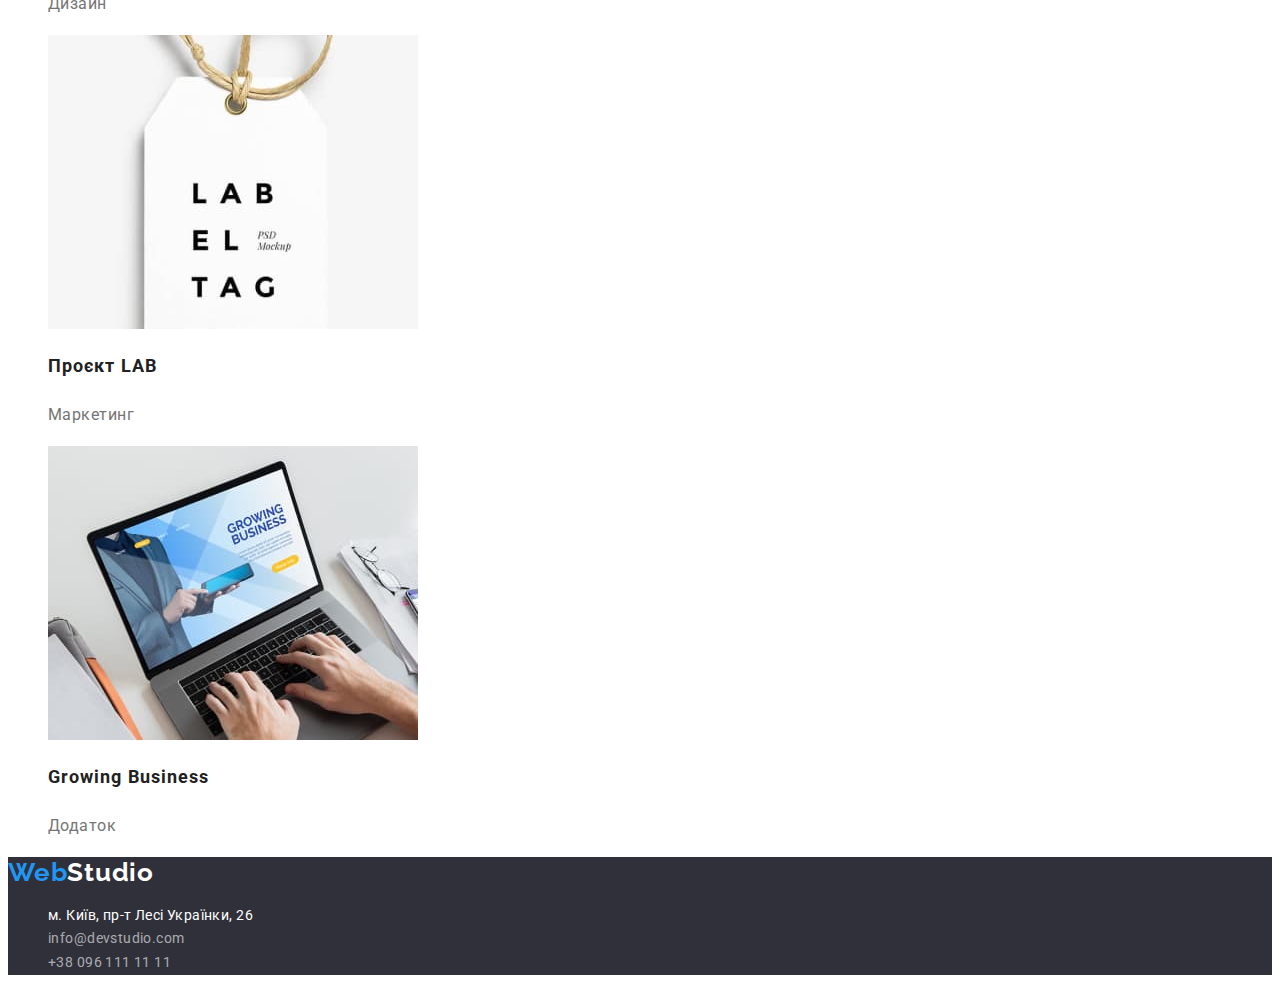
==== commit 18eee232: "debug color var" ====
--- a/portfolio.html
+++ b/portfolio.html
@@ -16,7 +16,7 @@
   <body>
     <header class="page-header">
       <nav>
-        <a href="./index.html" class="logo link"
+        <a href="./index.html" class="logo link logo-header "
           ><span class="logo-accent">Web</span>Studio</a
         >
         <ul class="site-nav list">
@@ -148,7 +148,7 @@
       </section>
     </main>
     <footer class="footer">
-      <a href="./index.html" class="logo-footer link"
+      <a href="./index.html" class="logo logo-footer link"
         ><span class="logo-accent">Web</span>Studio</a
       >
       <address class="adress">
--- a/css/styles.css
+++ b/css/styles.css
@@ -1,19 +1,22 @@
-/*  title-text-color: #212121; text- color: #757575; accent-color: #2196F3;
- */
-body {
-    font-family: 'Roboto', sans-serif;
-    font-style: normal;
-    font-weight: 400;
-    color: #757575;
-    background: #F5F5F5;
-}
-
 :root {
     --title-text-color: #212121;
     --text-color: #757575;
     --accent-color: #2196F3;
-
-}
+    --aktive-accent-color: #188CE8;
+    --black-color: #000000;
+    --light-background-color: #F5F4FA;
+    --dark-background-color: #2F303A;
+    --white-color: #FFFFFF;
+    --footer-contact-color: rgba(255, 255, 255, 0.6);
+
+}
+
+body {
+    font-family: 'Roboto', sans-serif;
+    color: var(--text-color);
+    background: var(--white-color);
+}
+
 
 .list {
     list-style: none;
@@ -36,14 +39,17 @@
 }
 
 .logo {
-    font-family: 'Raleway';
+    font-family: 'Raleway', sans-serif;
     font-style: normal;
     font-weight: 700;
     font-size: 26px;
     line-height: 1.19;
-    /* identical to box height */
-    letter-spacing: 0.03em;
-    color: #000000;
+
+    letter-spacing: 0.03em;
+}
+
+.logo-header {
+    color: var(--black-color)
 }
 
 .logo-accent {
@@ -82,7 +88,7 @@
 /* ------Studio--------------сторінка студія ---------------- */
 /* ---------Hero---------- */
 .hero {
-    background: #2F303A;
+    background-color: var(--dark-background-color);
 }
 
 .hero-title {
@@ -93,23 +99,27 @@
     text-align: center;
     letter-spacing: 0.06em;
     text-transform: uppercase;
-    color: #FFFFFF;
+    color: var(--white-color);
 }
 
 .hero-btn {
-    font-family: 'Roboto';
+    font-family: inherit;
     font-style: normal;
     font-weight: 700;
     font-size: 16px;
     line-height: 1.88;
     letter-spacing: 0.06em;
-    color: #FFFFFF;
+    color: var(--white-color);
     cursor: pointer;
 
-    background: #2196F3;
+    background-color: var(--accent-color);
     box-shadow: 0px 4px 4px rgba(0, 0, 0, 0.15);
     border-radius: 4px;
-
+}
+
+.hero-btn:hover,
+.hero-btn:focus {
+    background-color: var(--aktive-accent-color);
 }
 
 /* ---------Features -- Особливості------ */
@@ -158,11 +168,11 @@
 /* ----------------team---Наша команда----------  */
 
 .team {
-    background: #F5F4FA;
+    background: var(--light-background);
 }
 
 .team-item {
-    background-color: #FFFFFF;
+    background-color: var(--white-color);
     width: 270px;
 }
 
@@ -197,15 +207,11 @@
 
 /* ------foooter--------------- */
 .footer {
-    background: #2F303A;
+    background: var(--dark-background-color);
 }
 
 .logo-footer {
-    font-weight: 700;
-    font-size: 26px;
-    line-height: 1.19;
-    letter-spacing: 0.03em;
-    color: #FFFFFF;
+    color: var(--white-color);
 }
 
 .logo-accent {
@@ -219,7 +225,7 @@
     font-size: 14px;
     line-height: 1.71;
     letter-spacing: 0.03em;
-    color: #FFFFFF;
+    color: var(--white-color);
 }
 
 .footer-mail,
@@ -229,7 +235,7 @@
     line-height: 1.71;
     /* or 171% */
     letter-spacing: 0.03em;
-    color: rgba(255, 255, 255, 0.6);
+    color: var(--footer-contact-color)
 }
 
 .adress-link:hover,
@@ -251,7 +257,7 @@
 .btn-list {}
 
 .btn-item {
-    font-family: 'Roboto';
+    font-family: inherit;
     font-style: normal;
     font-weight: 500;
     font-size: 16px;
@@ -260,23 +266,26 @@
     letter-spacing: 0.03em;
     color: var(--title-text-color);
 
-    background: #F5F4FA;
+    background-color: var(--light-background-color);
     border-radius: 4px;
-    border-color: #F5F4FA;
+    border-color: transparent;
     cursor: pointer;
 }
 
-.btn-item:hover {
-    color: #FFFFFF;
+.btn-item:hover,
+.btn-item:focus {
+    color: var(--white-color);
     background-color: var(--accent-color);
+    box-shadow: 0px 3px 1px rgba(0, 0, 0, 0.1), 0px 1px 2px rgba(0, 0, 0, 0.08), 0px 2px 2px rgba(0, 0, 0, 0.12);
+    border-radius: 4px;
 }
 
 
 .portfolio- {}
 
 .portfolio-item {
-    background: #FFFFFF;
-    border: 1px solid #EEEEEE;
+    background-color: var(--white-color);
+    border: 1px transparent;
     width: 370px;
 }
 
